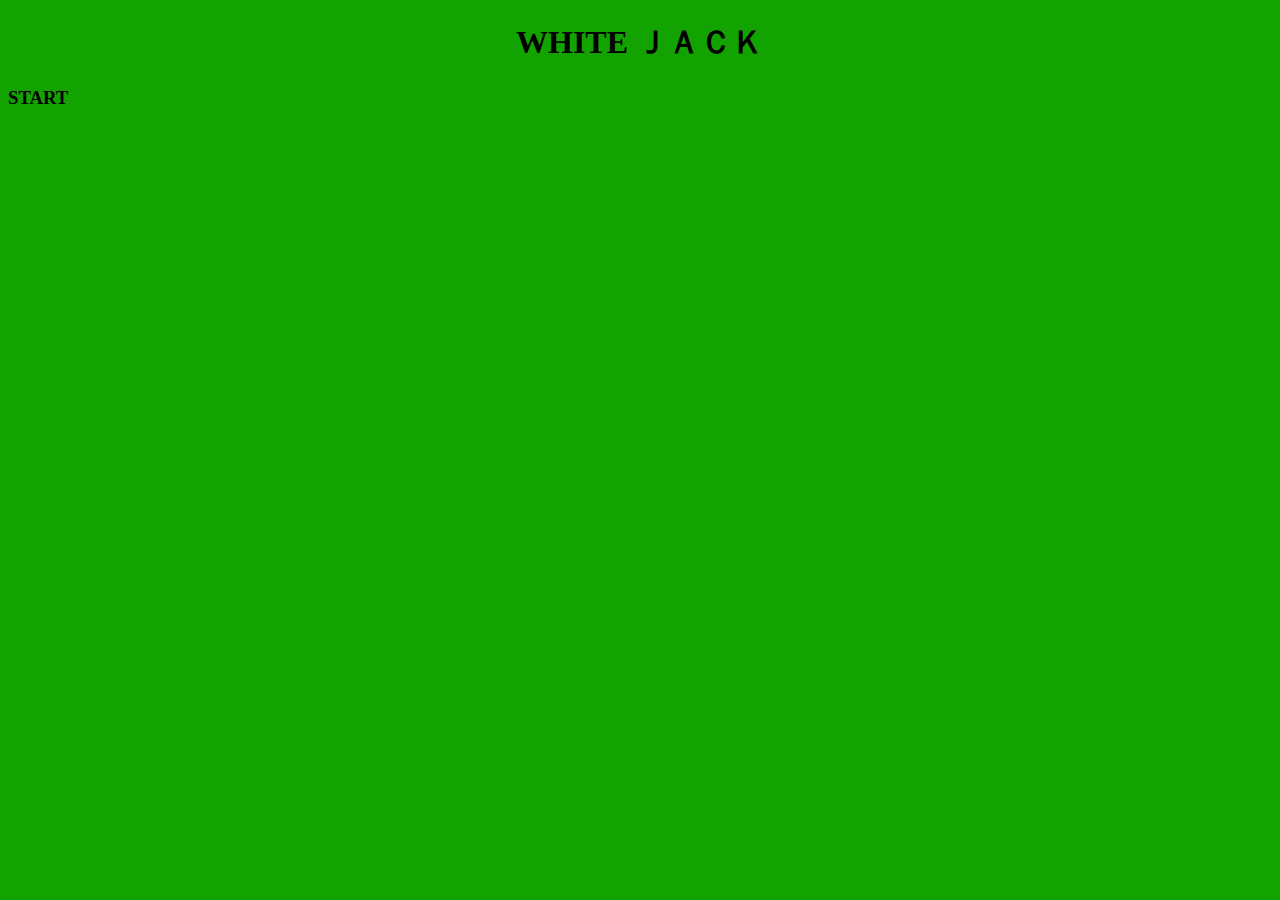
==== index.html @ cf1c8103 "Merge branch 'main' of https://github.com/y22512/Eteam" ====
<!DOCTYPE html>
<html lang="ja">
<head>
    <meta charset="UTF-8">
    <meta http-equiv="X-UA-Compatible" content="IE=edge">
    <meta name="viewport" content="width=device-width, initial-scale=1.0">
    <link rel="stylesheet" href="style.css">
    
    <title>Document</title>
</head>
<body>
    <h1>WHITE ＪＡＣＫ</h1>
    <h3>START</h3>
</body>
</html>
---- style.css ----
body{
    background-color: rgb(19, 163, 0);
}
h1{
    text-align:center;
    float:center;
}
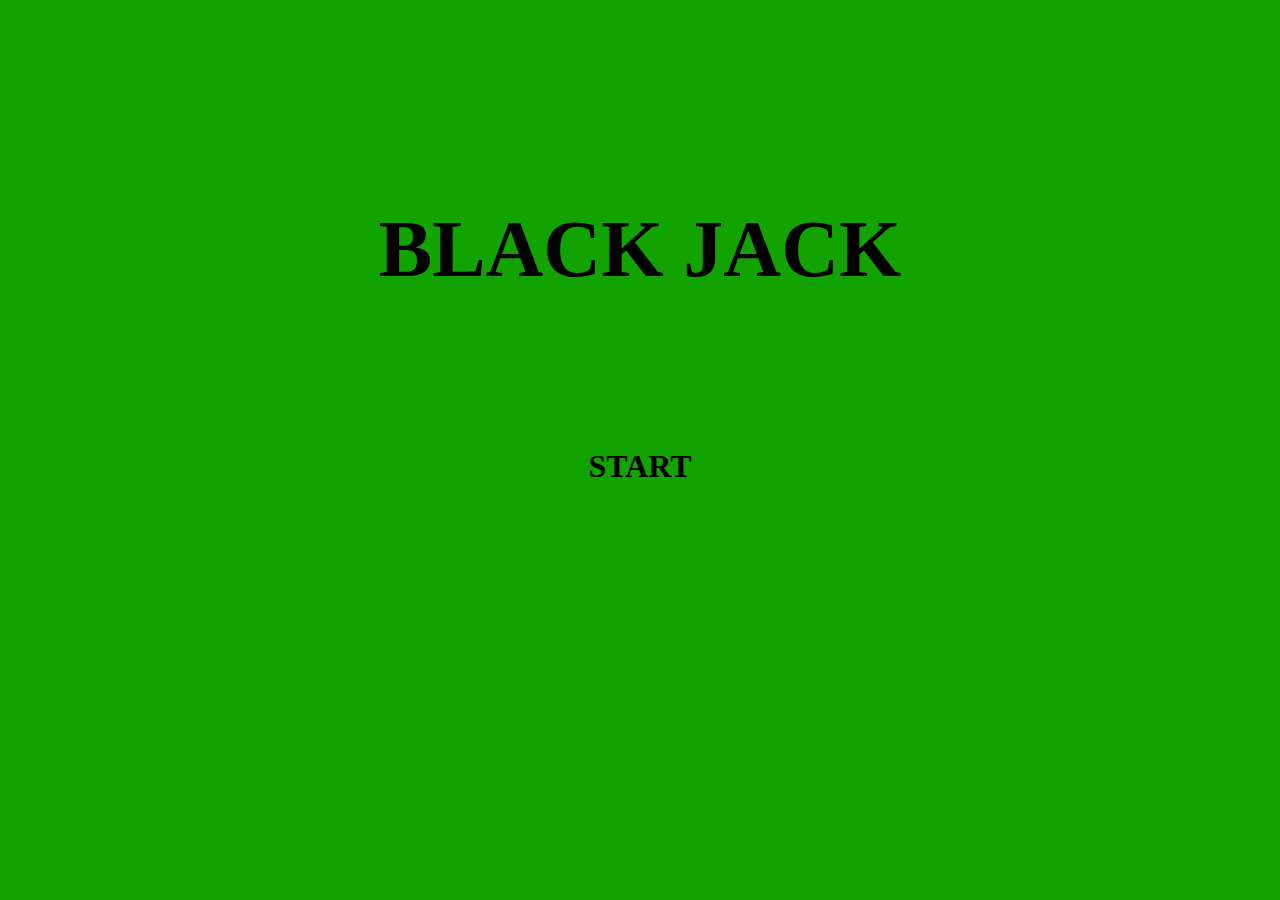
==== commit ff47e84b: "タイトル" ====
--- a/index.html
+++ b/index.html
@@ -5,11 +5,10 @@
     <meta http-equiv="X-UA-Compatible" content="IE=edge">
     <meta name="viewport" content="width=device-width, initial-scale=1.0">
     <link rel="stylesheet" href="style.css">
-    
-    <title>Document</title>
+    <link rel="main" href="main"
 </head>
 <body>
-    <h1>WHITE ＪＡＣＫ</h1>
-    <h3>START</h3>
+    <h1>BLACK JACK</h1>
+    <h2>START</h2>
 </body>
 </html>--- a/style.css
+++ b/style.css
@@ -3,5 +3,11 @@
 }
 h1{
     text-align:center;
-    float:center;
-}+    padding-top: 150px;
+    font-size: 500%;
+}
+h2{
+    text-align: center;
+    padding-top: 100px;
+    font-size: 200%;
+}
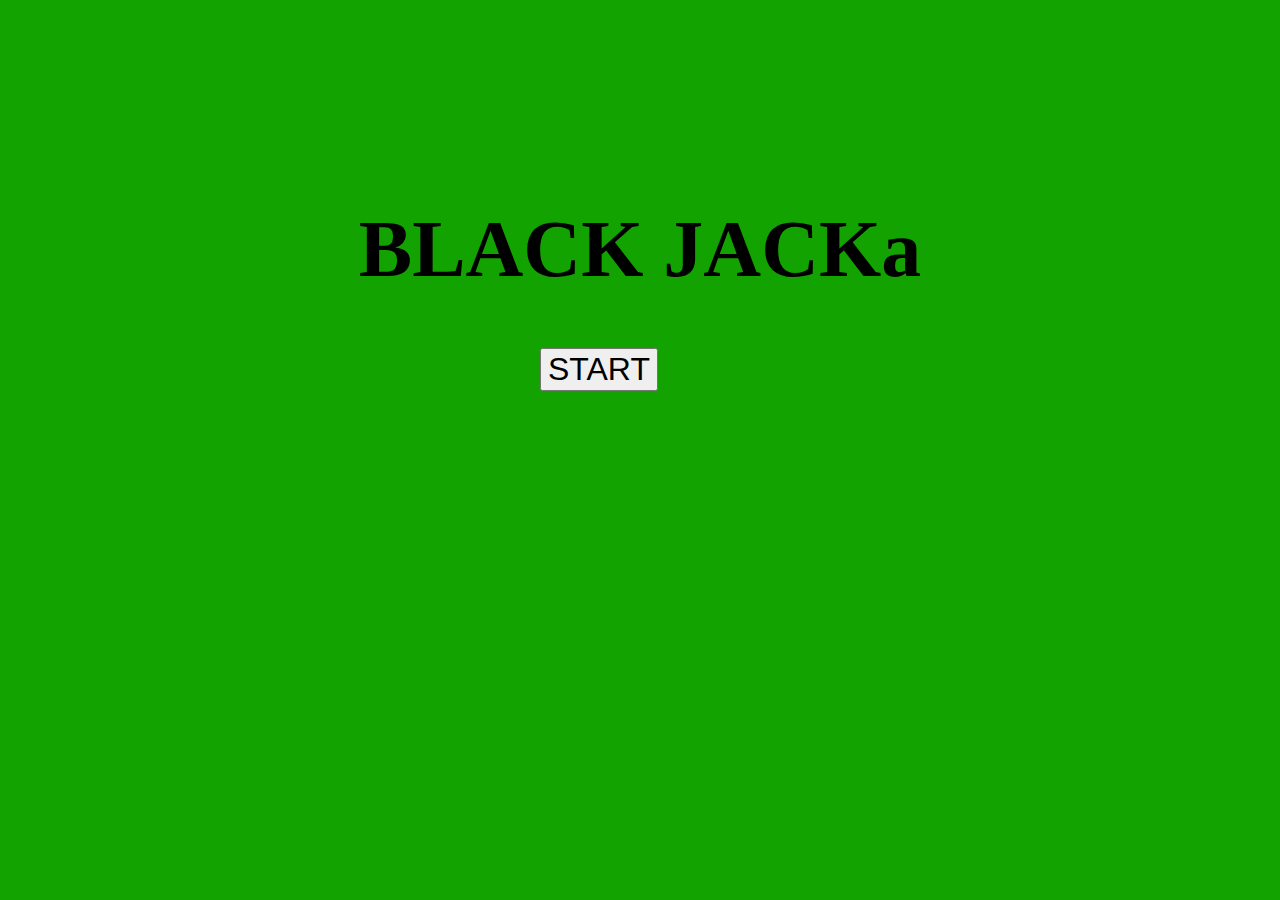
==== commit 3b32e5fc: "a" ====
--- a/index.html
+++ b/index.html
@@ -5,10 +5,12 @@
     <meta http-equiv="X-UA-Compatible" content="IE=edge">
     <meta name="viewport" content="width=device-width, initial-scale=1.0">
     <link rel="stylesheet" href="style.css">
-    <link rel="main" href="main"
+    <link rel="main" href="main">
 </head>
 <body>
-    <h1>BLACK JACK</h1>
-    <h2>START</h2>
+    <h1>BLACK JACKa</h1>
+    <a href="game.html">
+        <div class="start-btn"><button type="button">START</button></div>
+    </a>
 </body>
 </html>--- a/style.css
+++ b/style.css
@@ -6,8 +6,14 @@
     padding-top: 150px;
     font-size: 500%;
 }
-h2{
-    text-align: center;
-    padding-top: 100px;
+
+button{
+    position:absolute;
+    box-align: center;
     font-size: 200%;
 }
+.start-btn{
+    text-align: center;
+    position:relative;
+    right:100px;
+}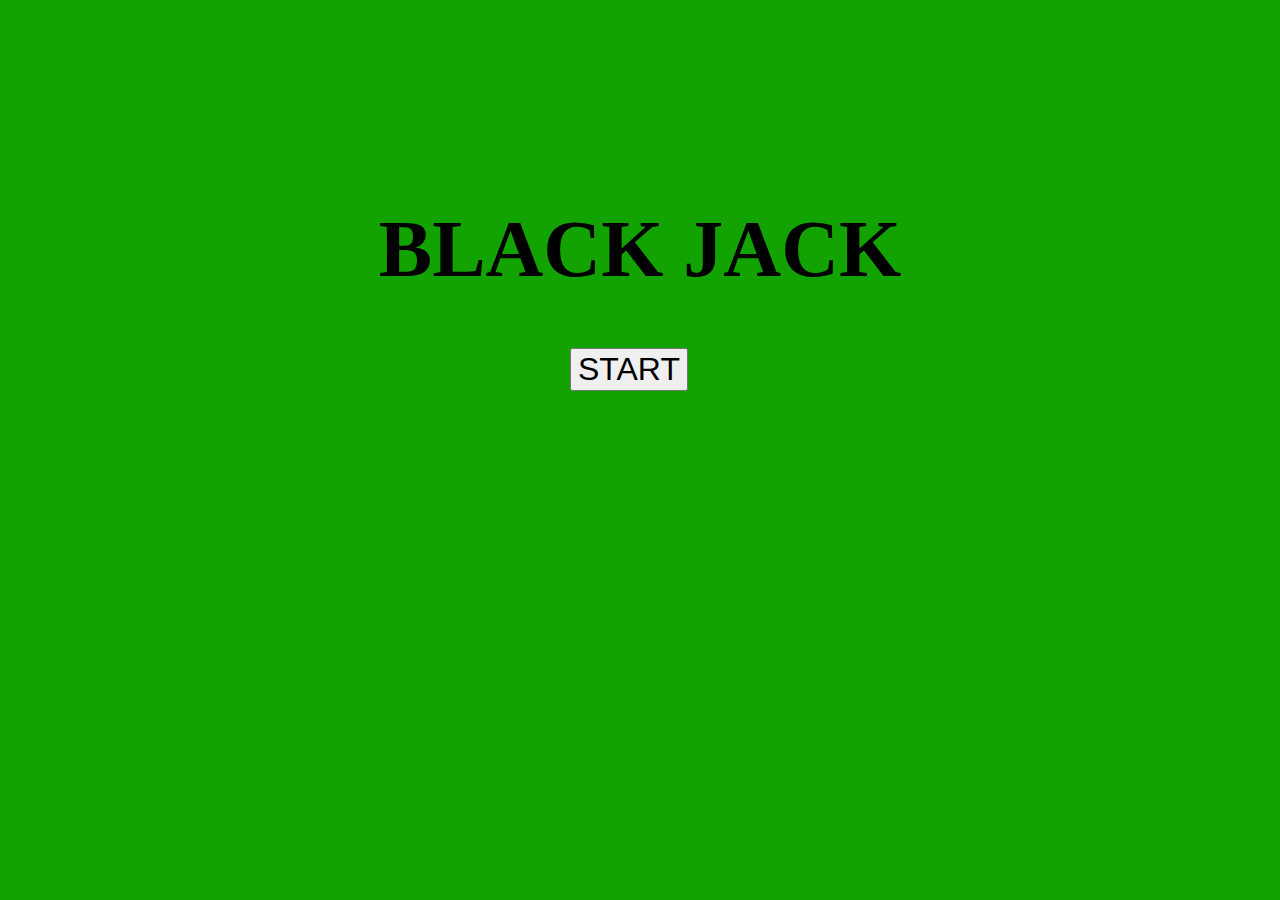
==== commit 3a734596: "a" ====
--- a/index.html
+++ b/index.html
@@ -8,7 +8,7 @@
     <link rel="main" href="main">
 </head>
 <body>
-    <h1>BLACK JACKa</h1>
+    <h1>BLACK JACK</h1>
     <a href="game.html">
         <div class="start-btn"><button type="button">START</button></div>
     </a>
--- a/style.css
+++ b/style.css
@@ -15,5 +15,9 @@
 .start-btn{
     text-align: center;
     position:relative;
-    right:100px;
+    right:70px;
+}
+img{
+    width: 200px;
+    height: auto;
 }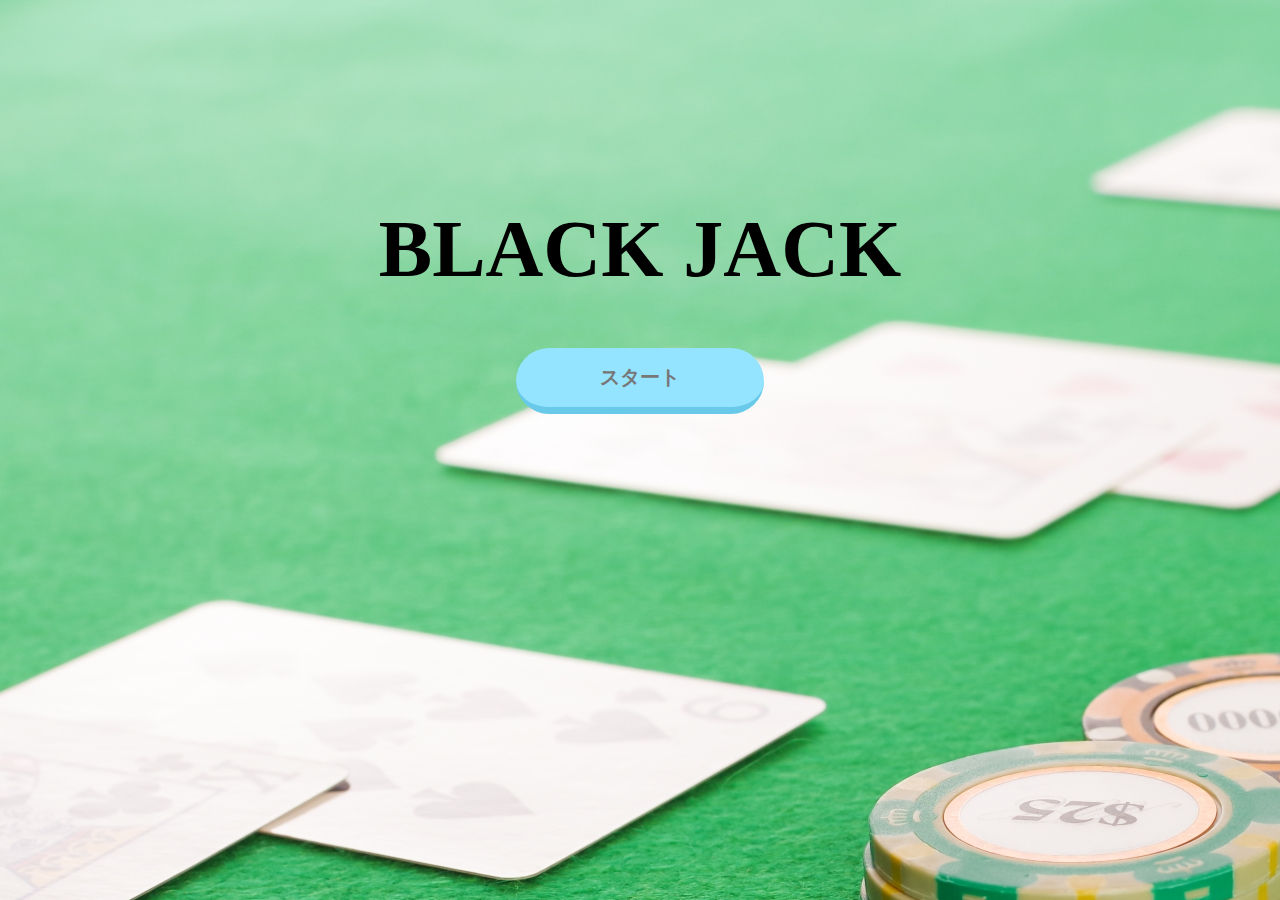
==== commit 5a7a95de: "a" ====
--- a/index.html
+++ b/index.html
@@ -6,11 +6,13 @@
     <meta name="viewport" content="width=device-width, initial-scale=1.0">
     <link rel="stylesheet" href="style.css">
     <link rel="main" href="main">
+    <link rel="preconnect" href="https://fonts.googleapis.com">
 </head>
 <body>
     <h1>BLACK JACK</h1>
-    <a href="game.html">
+    <!-- <a href="game.html">
         <div class="start-btn"><button type="button">START</button></div>
-    </a>
+    </a> -->
+    <a href="" class="btn_06">スタート</a>
 </body>
 </html>--- a/style.css
+++ b/style.css
@@ -1,23 +1,37 @@
 body{
-    background-color: rgb(19, 163, 0);
+    background-image: url(/img/back.jpg);
+    font-family: 'Zen Antique', serif;
 }
+
 h1{
     text-align:center;
     padding-top: 150px;
     font-size: 500%;
 }
 
-button{
+/* button{
     position:absolute;
     box-align: center;
     font-size: 200%;
+} */
+a.btn_06 {
+	display: block;
+	text-align: center;
+	vertical-align: middle;
+	text-decoration: none;
+	width: 120px;
+	margin: auto;
+	padding: 1rem 4rem;
+	font-weight: bold;
+	border-radius: 100vh;
+	border-bottom: 7px solid #68c9e9;
+	background: #95e4ff;
+	color: #777777;
+    font-size: 20px;
 }
-.start-btn{
-    text-align: center;
-    position:relative;
-    right:70px;
+a.btn_06:hover {
+	margin-top: 6px;
+	border-bottom: 1px solid #3888a3;
+	color: #000000;
 }
-img{
-    width: 200px;
-    height: auto;
-}+
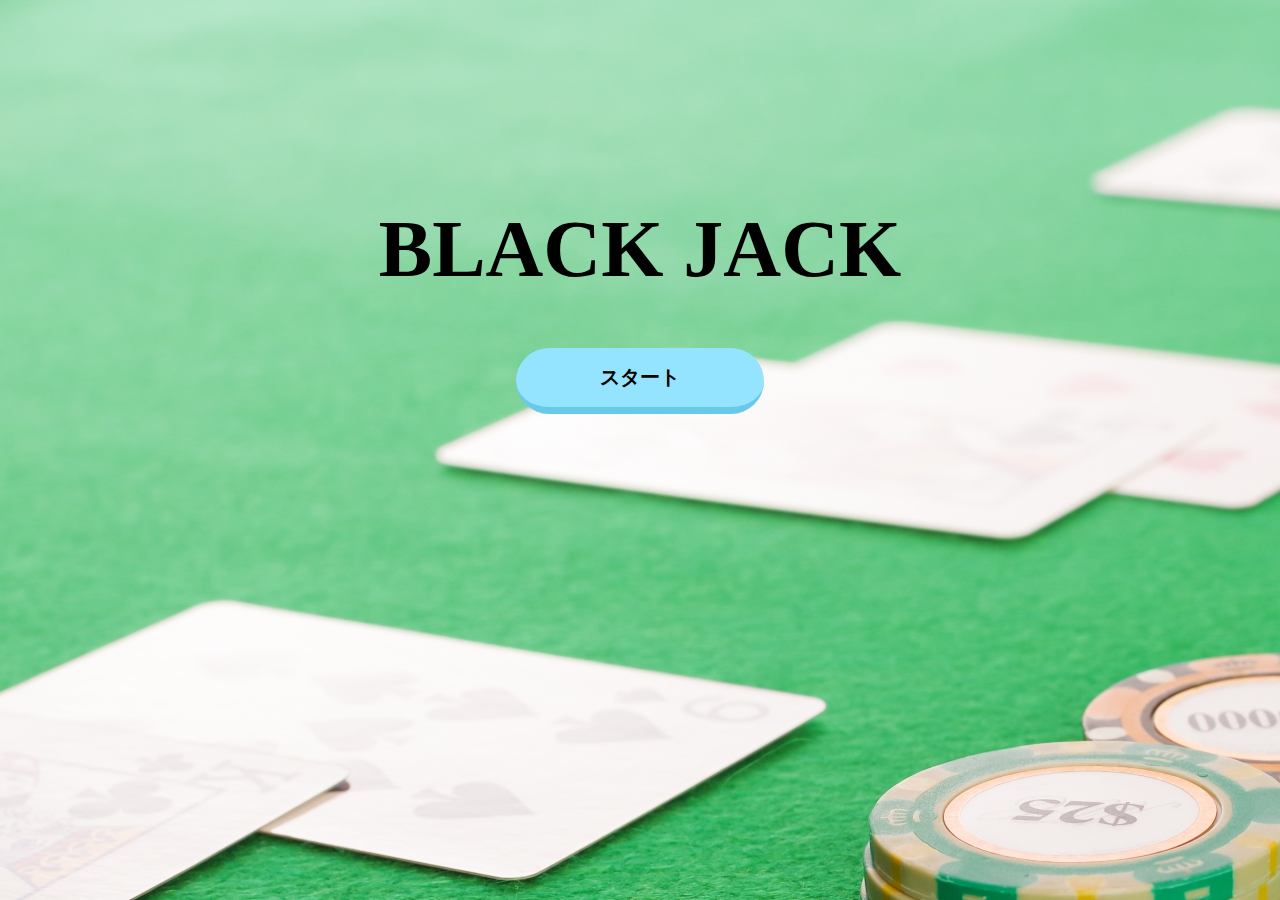
==== commit e79974f1: "2/9" ====
--- a/index.html
+++ b/index.html
@@ -13,6 +13,7 @@
     <!-- <a href="game.html">
         <div class="start-btn"><button type="button">START</button></div>
     </a> -->
-    <a href="" class="btn_06">スタート</a>
+    <a href="bet.html" class="btn_06">スタート</a>
+    <script src="sub.js"></script>
 </body>
 </html>--- a/style.css
+++ b/style.css
@@ -17,7 +17,6 @@
 a.btn_06 {
 	display: block;
 	text-align: center;
-	vertical-align: middle;
 	text-decoration: none;
 	width: 120px;
 	margin: auto;
@@ -26,12 +25,12 @@
 	border-radius: 100vh;
 	border-bottom: 7px solid #68c9e9;
 	background: #95e4ff;
-	color: #777777;
+	color: #000000;
     font-size: 20px;
 }
 a.btn_06:hover {
 	margin-top: 6px;
 	border-bottom: 1px solid #3888a3;
-	color: #000000;
+	color: #777777;
 }
 
